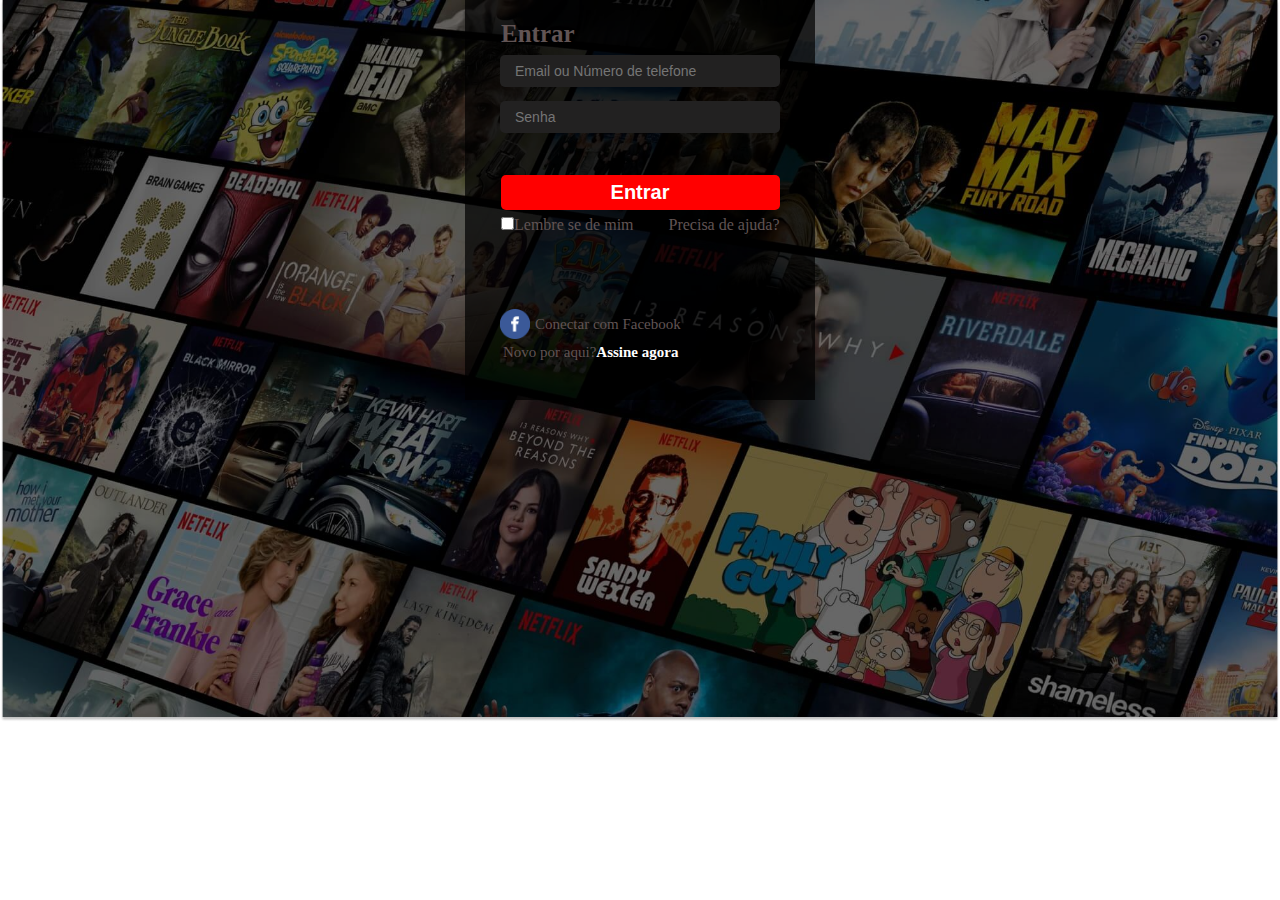
==== index.html @ 9b9063d3 "Respansividade adicionada, mudanças no css, mais filmes adicionados, entre outras ccoisas" ====
<!DOCTYPE html>
<html lang="pt-BR">

<head>
    <meta charset="UTF-8">
    <meta http-equiv="X-UA-Compatible" content="IE=edge">
    <meta name="viewport" content="width=device-width, initial-scale=1.0">
    <title>Login page</title>
    <link rel="stylesheet" href="css/styles.css"/>
    <script src="javascript/index.js"></script>
</head>

<body class="bg-films">
    <div class="container-fluid">
    </div>

    <div class="block-master">
        <div class="login-box">
            <h1>Entrar</h1>
            <form class="input-block">
                <input type="email" id="Email" class="form-control form-control-lg" placeholder="Email ou Número de telefone" required>

                <p id="message"></p>

                <input type="password" id="password" class="form-control form-control-lg" placeholder="Senha" required>
                <button class="button" formaction="home.html">Entrar</button>
            </form> 
            <div class="help-text">
                <input type="checkbox" id="checkbox">
                <a>Lembre se de mim</a>
                <a>Precisa de ajuda?</a>
            </div>
            <div class="social-media">
                <img src="images/facebook.png" alt="Facebook" class="facebook-icon">
                <p>Conectar com Facebook</p>
            </div>
            <div class="purchase">
                <p>Novo por aqui?</p><a>Assine agora</a>
            </div>

        </div>
    </div>


</body>

</html>
---- css/styles.css ----
* {
        padding: 0;
        margin: 0;
    }

     :root {
        --color-primary: #ff0000;
        --color-secondary: #615454;
        --color-background-secondary: #222121;
        --color-gray: #49495B;
        --color-text: #b0b0b5;
        --color-white: #fff;
    }
    
    body.bg-films {
        background-image: url("../images/netflix-background.png");
        background-size: cover;
        background-repeat: no-repeat;
        outline: none;
    }
    
    header {
        background: linear-gradient(180deg, rgba(0, 0, 0, .69) 0%, rgba(0, 0, 0, 0) 100%);
    }
    
    header img {
        width: 150px;
    }
    
    .block-master {
        display: flex;
        justify-content: center;
        width: 100%;
        height: 250px;
    }
    
    .login-box {
        background: rgba(0, 0, 0, 0.7);
        width: 350px;
        height: 400px;
    }
    
    .login-box p {
        display: flex;
        justify-content: space-between
    }
    
    .login-box h1 {
        display: flex;
        align-items: center;
        color: var(--color-secondary);
        ;
        margin-left: 36px;
        margin-top: 20px;
        font-size: 25px;
    }
    
    .login-box .input-block {
        display: flex;
        flex-direction: column;
        align-items: center;
        font-size: 26px
    }
    
    .form-control {
        margin: 7px;
        padding: 15px;
        border-radius: 5px;
        width: 250px;
        height: 2px;
        font-size: 14px;
        border: none;
        background-color: var(--color-background-secondary);
        outline: none;
        color: var(--color-white);
    }
    
    .button {
        width: 279px;
        height: 35px;
        border-radius: 5px;
        margin-top: 35px;
        background-color: var(--color-primary);
        border: none;
        font-size: 20px;
        font-weight: 700;
        color: var(--color-white);
        ;
        cursor: pointer;
    }
    
    #checkbox {
        margin-left: 36px;
        margin-top: 7px;
        cursor: pointer;
    }
    
    .help-text a {
        justify-content: space-between;
        color: var(--color-secondary);
        ;
        margin-left: -4px;
        margin-right: 35px;
        cursor: pointer;
    }
    
    .social-media {
        display: flex;
        align-items: center;
        margin-top: 70px;
        font-size: 15px;
        color: var(--color-secondary);
        ;
        margin-left: 30px;
    }
    
    .facebook-icon {
        width: 30px;
        cursor: pointer;
    }
    
    .social-media img {
        padding: 5px;
    }
    
    .purchase {
        display: flex;
        align-items: center;
        font-size: 15px;
        color: var(--color-secondary);
        margin-left: 38px;
    }
    
    .purchase a {
        font-weight: bold;
        font-size: 15px;
        color: var(--color-white);
        cursor: pointer;
    }
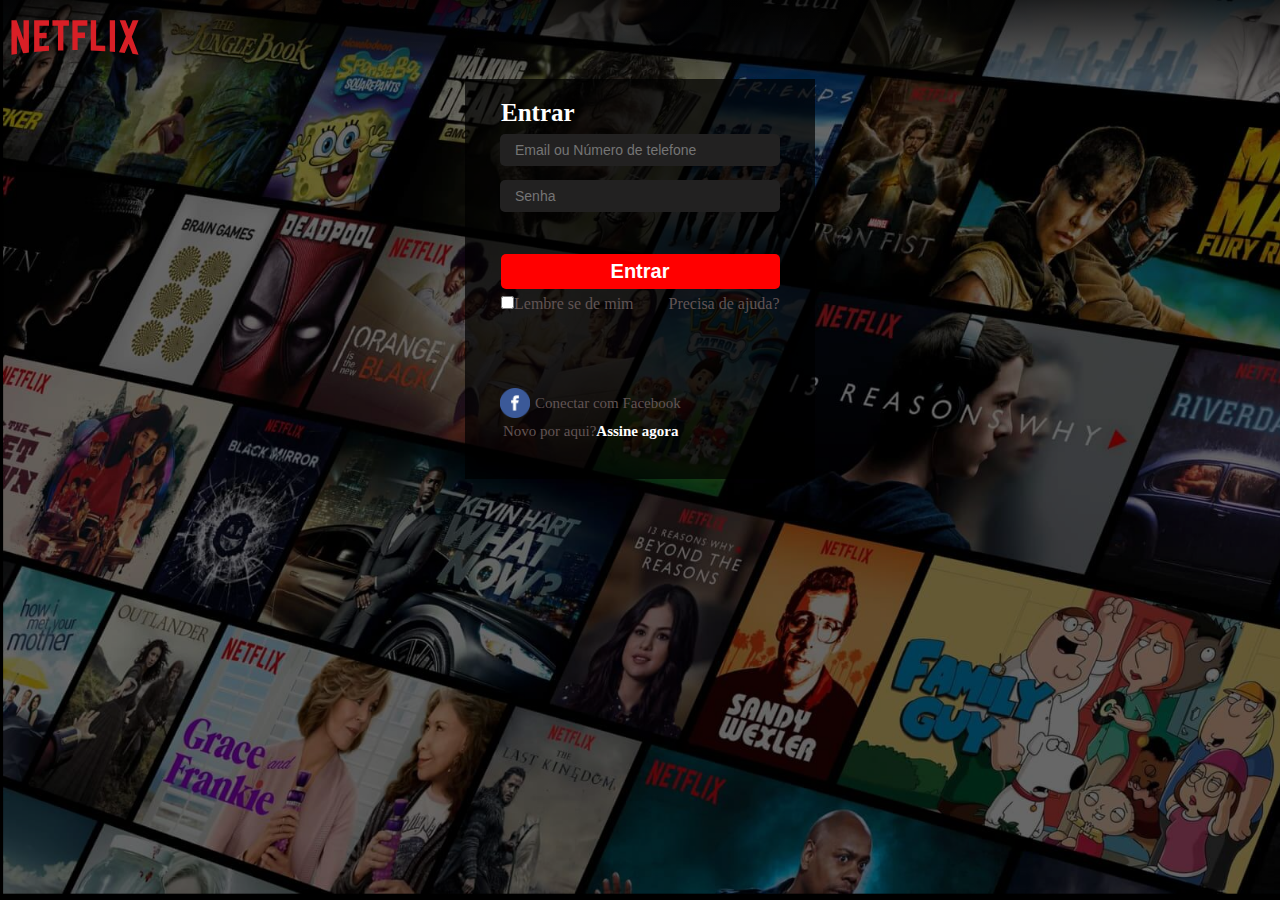
==== commit 830362e7: "correção de bugs" ====
--- a/index.html
+++ b/index.html
@@ -6,29 +6,31 @@
     <meta http-equiv="X-UA-Compatible" content="IE=edge">
     <meta name="viewport" content="width=device-width, initial-scale=1.0">
     <title>Login page</title>
-    <link rel="stylesheet" href="css/styles.css"/>
-    <script src="javascript/index.js"></script>
+    <link rel="stylesheet" href="css/login.css" />
+
 </head>
 
 <body class="bg-films">
     <div class="container-fluid">
+        <header class="row">
+            <img src="/assets/netflix_logo_icon_170918.svg" />
+        </header>
     </div>
-
     <div class="block-master">
         <div class="login-box">
             <h1>Entrar</h1>
-            <form class="input-block">
-                <input type="email" id="Email" class="form-control form-control-lg" placeholder="Email ou Número de telefone" required>
+            <form class="input-block" id="form-master">
+                <input type="email" name="email" id="input1" placeholder="Email ou Número de telefone" required>
 
                 <p id="message"></p>
 
-                <input type="password" id="password" class="form-control form-control-lg" placeholder="Senha" required>
-                <button class="button" formaction="home.html">Entrar</button>
-            </form> 
+                <input type="password" name="password" id="input2" placeholder="Senha" required>
+                <button type="submit" id="button" formaction="home.html">Entrar</button>
+            </form>
             <div class="help-text">
                 <input type="checkbox" id="checkbox">
                 <a>Lembre se de mim</a>
-                <a>Precisa de ajuda?</a>
+                <a class="help">Precisa de ajuda?</a>
             </div>
             <div class="social-media">
                 <img src="images/facebook.png" alt="Facebook" class="facebook-icon">
@@ -40,8 +42,9 @@
 
         </div>
     </div>
-
-
+    <script src="./src/Models/user.js"></script>
+    <script src="./src/Controllers/UserController.js"></script>
+    <script src="./form.js"></script>
 </body>
 
 </html>--- a/css/login.css
+++ b/css/login.css
@@ -0,0 +1,146 @@
+    * {
+        padding: 0;
+        margin: 0;
+    }
+    
+     :root {
+        --color-primary: #ff0000;
+        --color-secondary: #615454;
+        --color-background-secondary: #222121;
+        --color-gray: #49495B;
+        --color-text: #b0b0b5;
+        --color-white: #fff;
+    }
+    
+    body.bg-films {
+        background-image: url("../images/netflix-background.png");
+        background-size: cover;
+        background-repeat: no-repeat;
+        background-attachment: fixed;
+        background-color: currentcolor;
+    }
+    
+    header {
+        background: linear-gradient(180deg, rgba(0, 0, 0, .69) 0%, rgba(0, 0, 0, 0) 100%);
+    }
+    
+    header img {
+        width: 150px;
+    }
+    
+    .block-master {
+        display: flex;
+        justify-content: center;
+        width: 100%;
+        height: 250px;
+    }
+    
+    .login-box {
+        background: rgba(0, 0, 0, 0.7);
+        width: 350px;
+        height: 400px;
+    }
+    
+    .login-box p {
+        display: flex;
+        justify-content: space-between
+    }
+    
+    .login-box h1 {
+        display: flex;
+        align-items: center;
+        color: var(--color-white);
+        margin-left: 36px;
+        margin-top: 20px;
+        font-size: 25px;
+    }
+    
+    .login-box .input-block {
+        display: flex;
+        flex-direction: column;
+        align-items: center;
+        font-size: 26px
+    }
+    
+    #input1,
+    #input2 {
+        margin: 7px;
+        padding: 15px;
+        border-radius: 5px;
+        width: 250px;
+        height: 2px;
+        font-size: 14px;
+        border: none;
+        background-color: var(--color-background-secondary);
+        outline: none;
+        color: var(--color-white);
+    }
+    
+    #button {
+        width: 279px;
+        height: 35px;
+        border-radius: 5px;
+        margin-top: 35px;
+        background-color: var(--color-primary);
+        border: none;
+        font-size: 20px;
+        font-weight: 700;
+        color: var(--color-white);
+        cursor: pointer;
+    }
+    
+    #checkbox {
+        margin-left: 36px;
+        margin-top: 7px;
+        cursor: pointer;
+    }
+    
+    .help-text a {
+        justify-content: space-between;
+        color: var(--color-secondary);
+        margin-left: -4px;
+        margin-right: 35px;
+    }
+    
+    .help {
+        cursor: pointer;
+    }
+    
+    .social-media {
+        display: flex;
+        align-items: center;
+        margin-top: 70px;
+        font-size: 15px;
+        color: var(--color-secondary);
+        margin-left: 30px;
+    }
+    
+    .facebook-icon {
+        width: 30px;
+        cursor: pointer;
+    }
+    
+    .social-media img {
+        padding: 5px;
+    }
+    
+    .purchase {
+        display: flex;
+        align-items: center;
+        font-size: 15px;
+        color: var(--color-secondary);
+        margin-left: 38px;
+    }
+    
+    .purchase a {
+        font-weight: bold;
+        font-size: 15px;
+        color: var(--color-white);
+        cursor: pointer;
+    }
+    
+    @media (max-width: 800px) {
+        .menu {
+            display: none;
+        }
+    }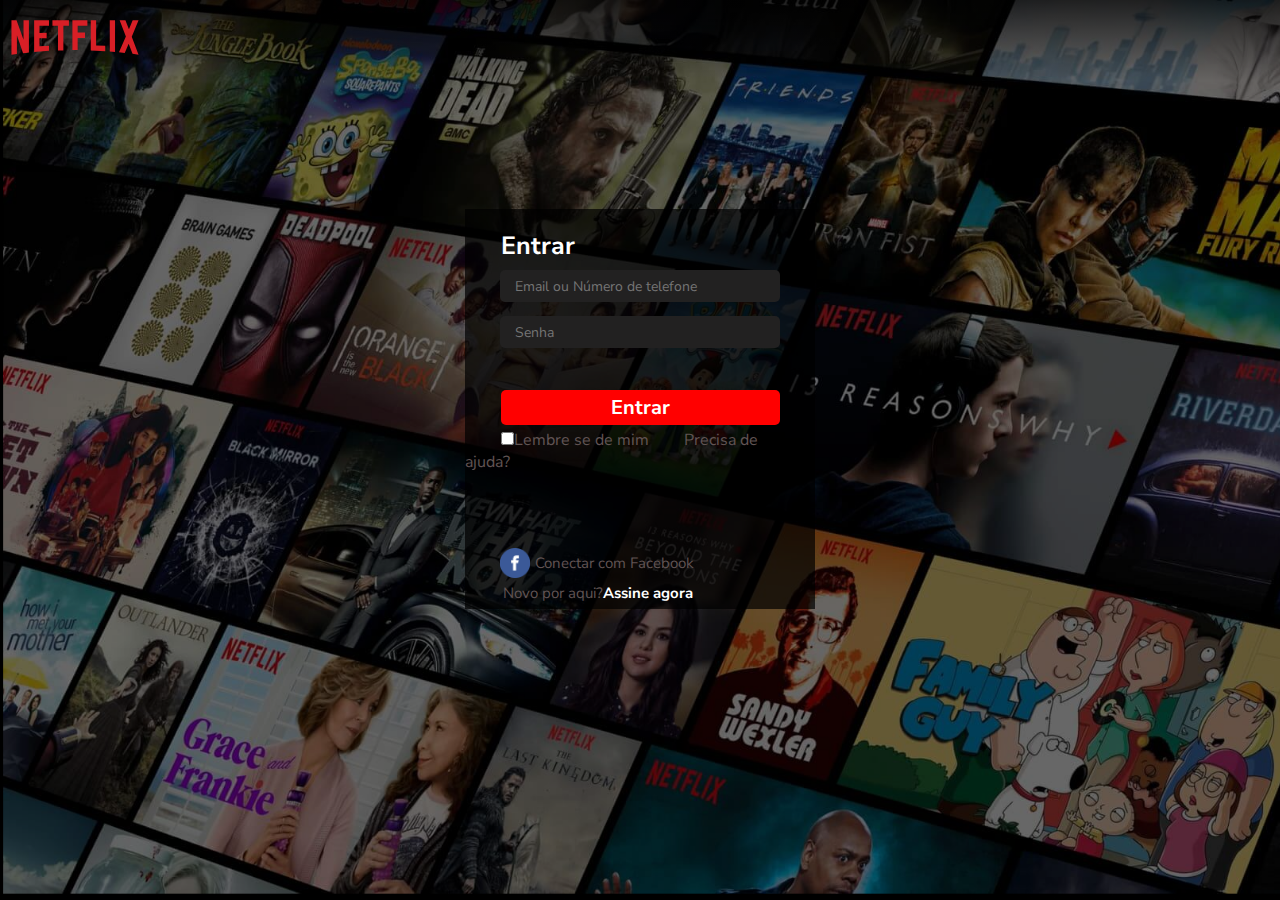
==== commit e06e8c30: "Alteração no título da página index, exclusão de propriedade desnecessária, edição de classes repeti" ====
--- a/index.html
+++ b/index.html
@@ -5,27 +5,31 @@
     <meta charset="UTF-8">
     <meta http-equiv="X-UA-Compatible" content="IE=edge">
     <meta name="viewport" content="width=device-width, initial-scale=1.0">
-    <title>Login page</title>
+    <title>Netflix - Login</title>
     <link rel="stylesheet" href="css/login.css" />
-
+    <link rel="preconnect" href="https://fonts.googleapis.com">
+    <link rel="preconnect" href="https://fonts.gstatic.com" crossorigin>
+    <link href="https://fonts.googleapis.com/css2?family=Nunito+Sans:wght@300&display=swap" rel="stylesheet">
 </head>
 
 <body class="bg-films">
     <div class="container-fluid">
         <header class="row">
-            <img src="/assets/netflix_logo_icon_170918.svg" />
+            <a href="index.html">
+                <img src="assets/netflix_logo_icon_170918.svg">
+            </a>
         </header>
     </div>
     <div class="block-master">
         <div class="login-box">
             <h1>Entrar</h1>
-            <form class="input-block" id="form-master">
+            <form class="input-block" id="form-master" method="GET">
                 <input type="email" name="email" id="input1" placeholder="Email ou Número de telefone" required>
 
                 <p id="message"></p>
 
                 <input type="password" name="password" id="input2" placeholder="Senha" required>
-                <button type="submit" id="button" formaction="home.html">Entrar</button>
+                <button type="submit" id="button">Entrar</button>
             </form>
             <div class="help-text">
                 <input type="checkbox" id="checkbox">
--- a/css/login.css
+++ b/css/login.css
@@ -1,6 +1,7 @@
     * {
         padding: 0;
         margin: 0;
+        font-family: 'Nunito Sans', sans-serif;
     }
     
      :root {
@@ -39,6 +40,7 @@
         background: rgba(0, 0, 0, 0.7);
         width: 350px;
         height: 400px;
+        margin-top: 10%;
     }
     
     .login-box p {
@@ -143,4 +145,14 @@
         .menu {
             display: none;
         }
+    }
+
+    @media (max-width: 600px) {
+        .menu {
+            display: none;
+        }
+
+        .login-box {
+            margin-top: 45%;
+        }
     }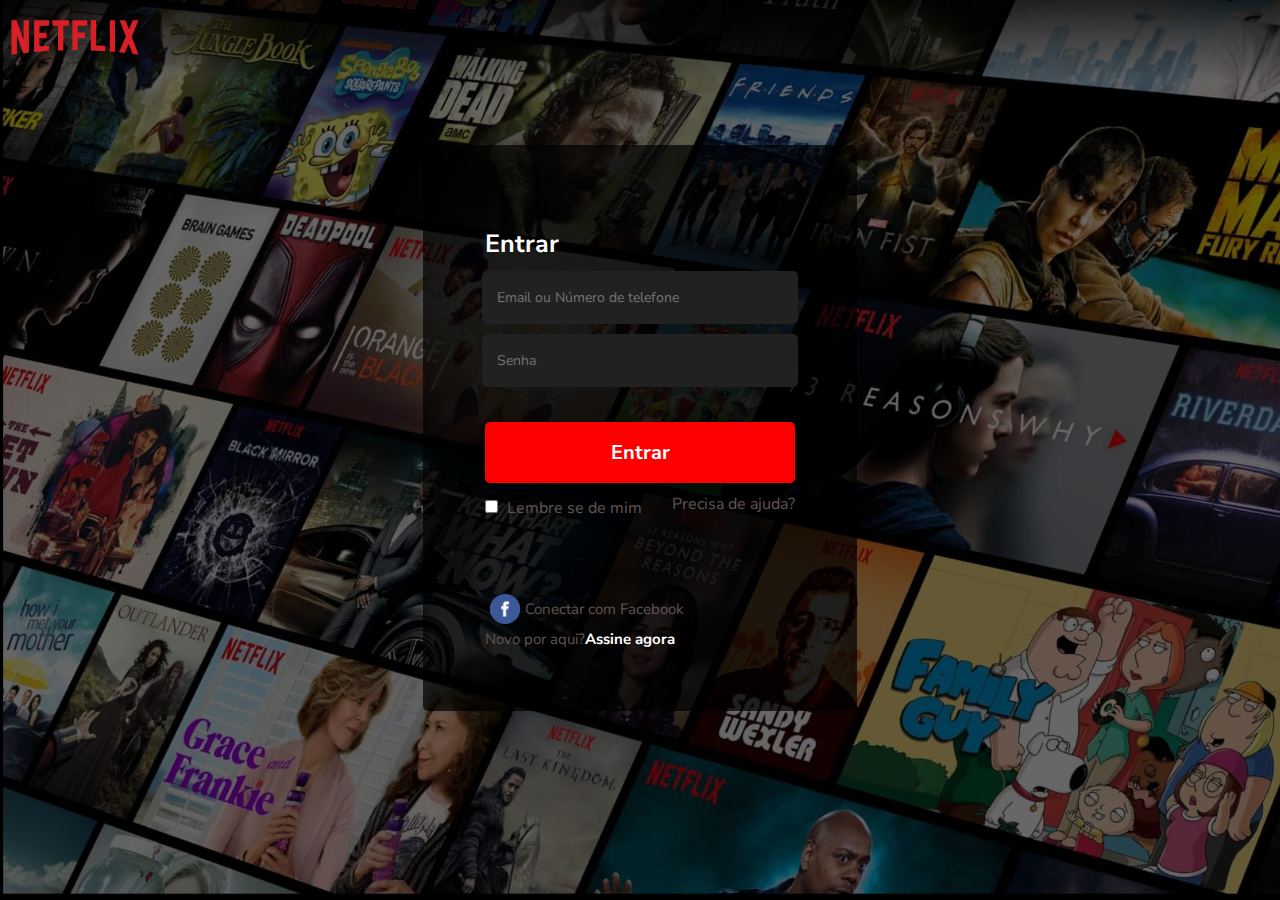
==== commit 7d15be2b: "versao 7" ====
--- a/index.html
+++ b/index.html
@@ -32,8 +32,10 @@
                 <button type="submit" id="button">Entrar</button>
             </form>
             <div class="help-text">
-                <input type="checkbox" id="checkbox">
-                <a>Lembre se de mim</a>
+                <div>
+                    <input type="checkbox" id="checkbox">
+                    <a class="help-a">Lembre se de mim</a>
+                </div>
                 <a class="help">Precisa de ajuda?</a>
             </div>
             <div class="social-media">
--- a/css/login.css
+++ b/css/login.css
@@ -11,6 +11,9 @@
         --color-gray: #49495B;
         --color-text: #b0b0b5;
         --color-white: #fff;
+        --border-radius: 5px;
+
+        --background-transparent: rgba(0, 0, 0, 0.7);
     }
     
     body.bg-films {
@@ -33,14 +36,15 @@
         display: flex;
         justify-content: center;
         width: 100%;
-        height: 250px;
     }
     
+    
     .login-box {
-        background: rgba(0, 0, 0, 0.7);
-        width: 350px;
-        height: 400px;
-        margin-top: 10%;
+        background-color: var(--background-transparent);
+        width: 310px;
+        margin-top: 5%;
+        padding: 62px;
+        border-radius: var(--border-radius);
     }
     
     .login-box p {
@@ -52,7 +56,6 @@
         display: flex;
         align-items: center;
         color: var(--color-white);
-        margin-left: 36px;
         margin-top: 20px;
         font-size: 25px;
     }
@@ -61,16 +64,34 @@
         display: flex;
         flex-direction: column;
         align-items: center;
-        font-size: 26px
+        font-size: 26px;
+    }
+
+    .help-text {
+        display: flex;
+        justify-content: space-between;
+        margin-top: 10px;
+    }
+
+    .help-a {
+        margin-left: 5px;
+    }
+
+    .help-text a {
+        justify-content: space-between;
+        color: var(--color-secondary);
+    }
+    
+    .help {
+        cursor: pointer;
     }
     
     #input1,
     #input2 {
-        margin: 7px;
-        padding: 15px;
-        border-radius: 5px;
-        width: 250px;
-        height: 2px;
+        margin-top: 10px;
+        padding: 17px 15px;
+        border-radius: var(--border-radius);
+        width: 92%;
         font-size: 14px;
         border: none;
         background-color: var(--color-background-secondary);
@@ -79,9 +100,9 @@
     }
     
     #button {
-        width: 279px;
-        height: 35px;
-        border-radius: 5px;
+        width: 100%;
+        padding: 17px 20px;
+        border-radius: var(--border-radius);
         margin-top: 35px;
         background-color: var(--color-primary);
         border: none;
@@ -92,21 +113,11 @@
     }
     
     #checkbox {
-        margin-left: 36px;
         margin-top: 7px;
         cursor: pointer;
     }
     
-    .help-text a {
-        justify-content: space-between;
-        color: var(--color-secondary);
-        margin-left: -4px;
-        margin-right: 35px;
-    }
     
-    .help {
-        cursor: pointer;
-    }
     
     .social-media {
         display: flex;
@@ -114,7 +125,6 @@
         margin-top: 70px;
         font-size: 15px;
         color: var(--color-secondary);
-        margin-left: 30px;
     }
     
     .facebook-icon {
@@ -131,7 +141,6 @@
         align-items: center;
         font-size: 15px;
         color: var(--color-secondary);
-        margin-left: 38px;
     }
     
     .purchase a {
@@ -147,12 +156,18 @@
         }
     }
 
-    @media (max-width: 600px) {
+    @media (max-width: 280px) {
         .menu {
             display: none;
         }
 
         .login-box {
-            margin-top: 45%;
+            margin-top: 35%;
+            width: 90%;
+        }
+
+        .help-text, .help {
+            display: block;
+            text-align: center;
         }
     }